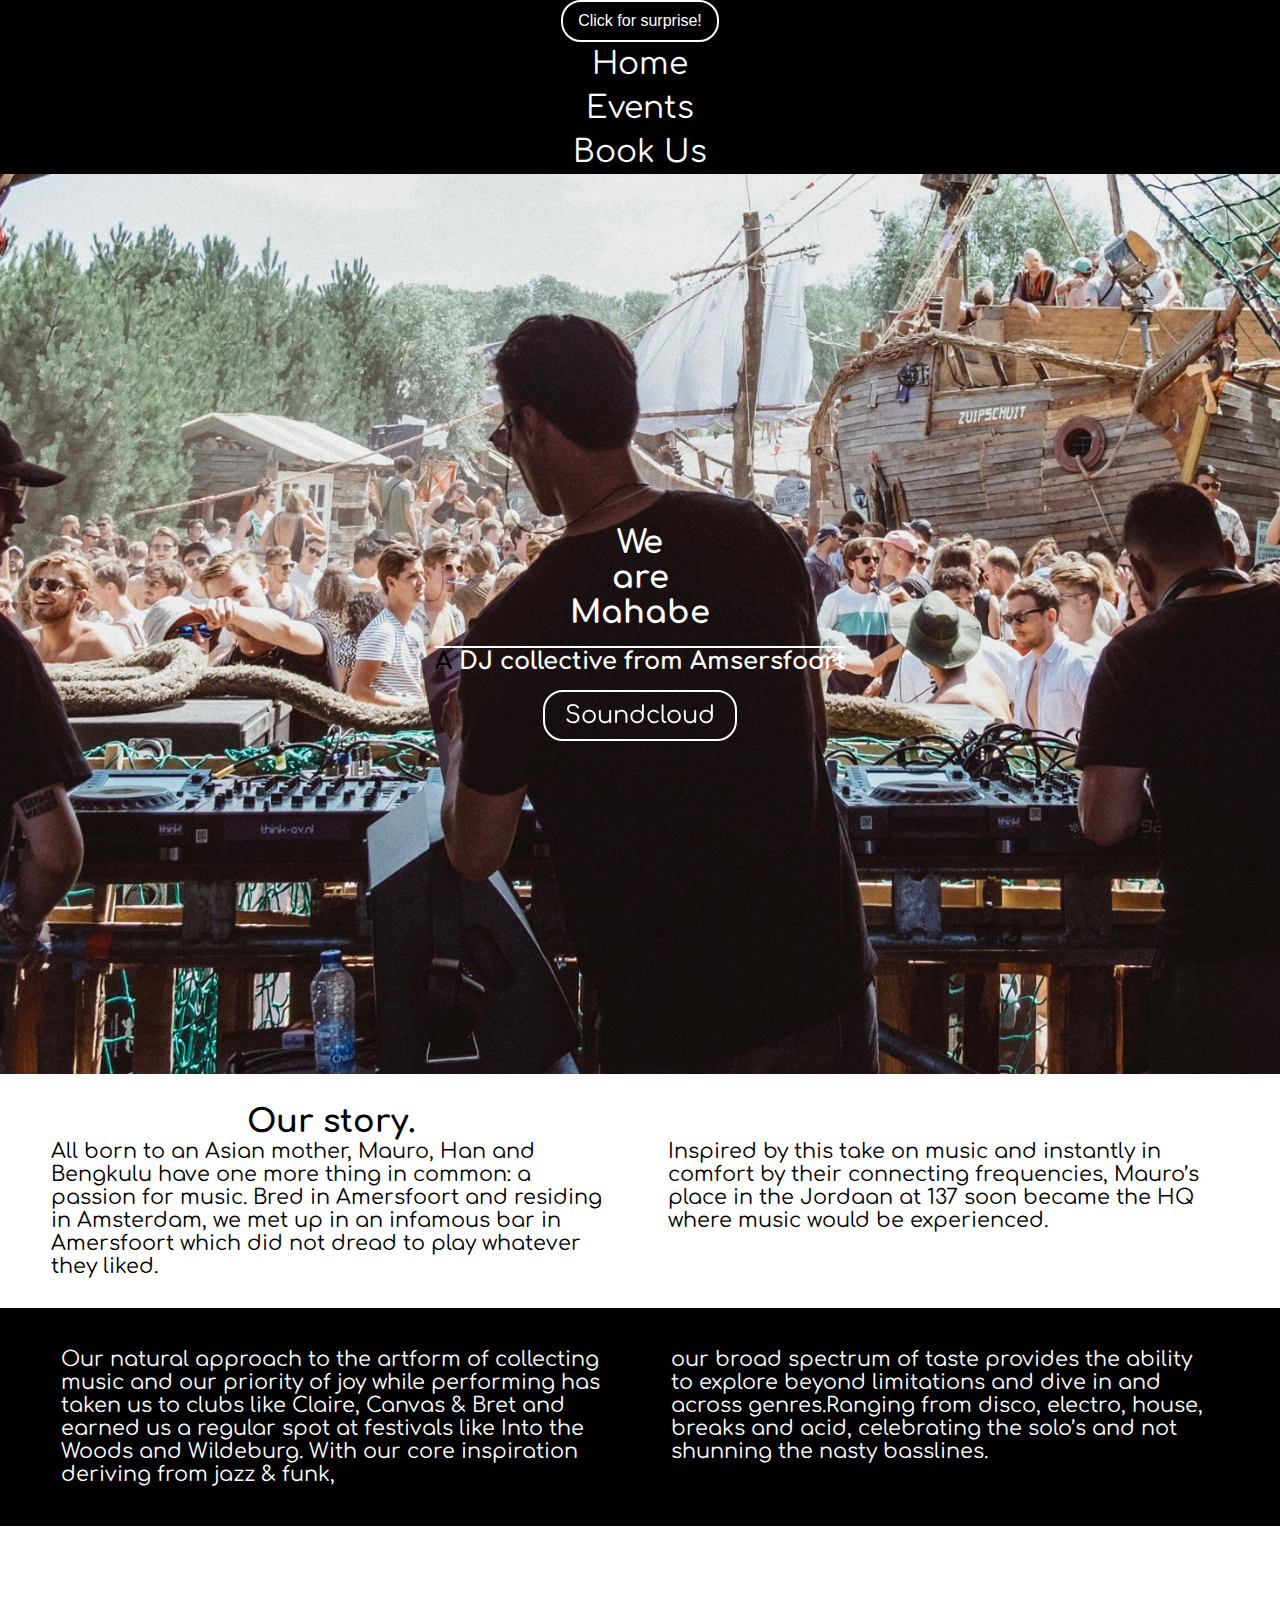
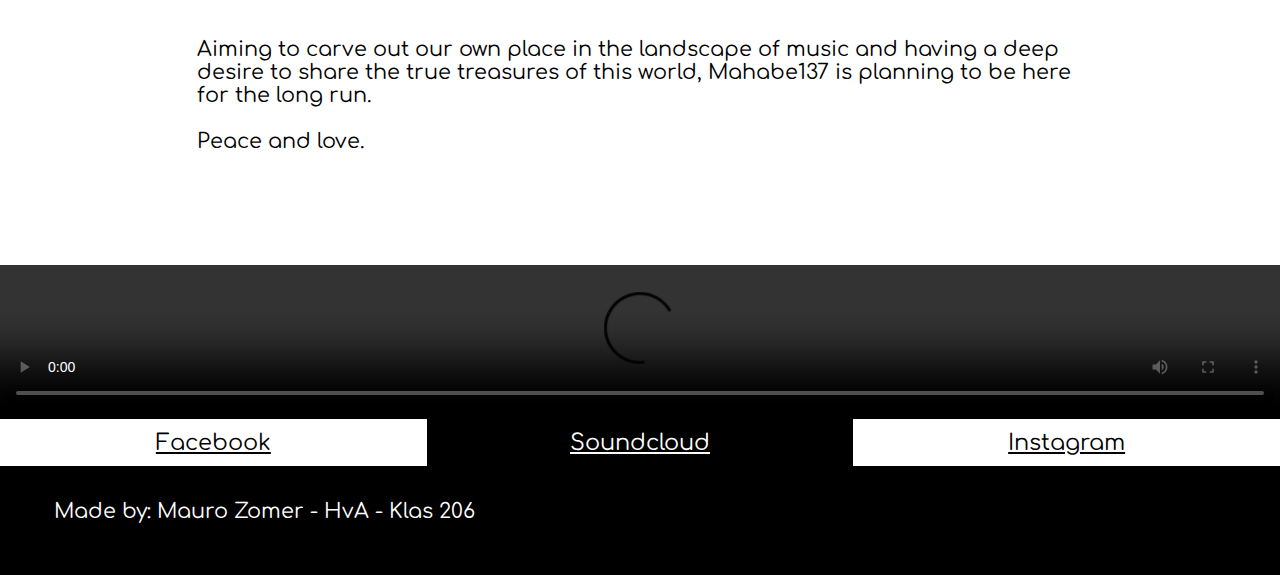
==== index.html @ cee77ab1 "Add files via upload" ====
<!DOCTYPE html>
<html lang="en">

<head>

    <meta name="viewport" content="width=device width, initial-scale=1.0">

    <link href="https://fonts.googleapis.com/css?family=Comfortaa&display=swap" rel="stylesheet">

    <meta charset="UTF-8">
    <link rel="stylesheet" href="css/styles.css" type="text/css">
    <script src="script.js"></script>

    <title>Mahabe137</title>

</head>




<body>


    <button>
        Click for surprise!
    </button>


    <nav>
        <ul>

            <li>
                <a href="index.html">Home</a></li>

            <li>
                <a href="pages/events.html">Events</a>
            </li>

            <li>
                <a href="pages/bookus.html">Book Us</a>
            </li>

        </ul>
    </nav>



    <!--voor de achtergrondafbeelding met tekst heb ik deze tutorial gebruikt: https:www.youtube.com/watch?v=hVdTQWASliE&feature=youtu.be-->
    <header id="showcase1">


        <br>
        <h1>We
            <br>are
            <br>Mahabe
        </h1>
        <br>

        <h2>
            A DJ collective from Amsersfoort
        </h2>

        <a href="https://soundcloud.com/mahabe137" target="_blank" class="soundcloudbutton">Soundcloud</a>


    </header>





    <main>

        <section id="section-a">
            <h1>Our story.</h1>
            <br>
            <br>
            <p>All born to an Asian mother, Mauro, Han and Bengkulu have one more thing in common: a passion for music. Bred in Amersfoort and residing in Amsterdam, we met up in an infamous bar in Amersfoort which did not dread to play whatever they liked.</p>
            <p>Inspired by this take on music and instantly in comfort by their connecting frequencies, Mauro’s place in the Jordaan at 137 soon became the HQ where music would be experienced.</p>
        </section>




        <section id="section-b">
            <p>Our natural approach to the artform of collecting music and our priority of joy while performing has taken us to clubs like Claire, Canvas & Bret and earned us a regular spot at festivals like Into the Woods and Wildeburg. With our core inspiration deriving from jazz & funk, </p>

            <p>our broad spectrum of taste provides the ability to explore beyond limitations and dive in and across genres.Ranging from disco, electro, house, breaks and acid, celebrating the solo’s and not shunning the nasty basslines. </p>
        </section>




        <section id="section-c">
            <p>Aiming to carve out our own place in the landscape of music and having a deep desire to share the true treasures of this world, Mahabe137 is planning to be here for the long run. <br> <br>
                Peace and love.</p>
        </section>




        <div class="fullscreen-video-wrap">
            <video controls>
                <source src="video/VIDEO-2018-07-16-15-32-35.mp4" type="video/mp4">
            </video>
        </div>

    </main>




    <footer>
        <div class="div1">
            <a href="https://www.facebook.com/mahabe137/" target="_blank" class="fbbutton">Facebook</a>

        </div>


        <div class="div2">
            <a href="https://soundcloud.com/mahabe137" target="_blank" class="scbutton">Soundcloud</a>
        </div>


        <div class="div3">
            <a href="https://www.instagram.com/mahabe137/?hl=nl" target="_blank" class="igbutton">Instagram</a>

        </div>




        <div class="div4">
            <p>Made by: Mauro Zomer - HvA - Klas 206</p>
            <p></p>
        </div>
    </footer>
     


    <script src="script.js"></script>

</body></html>
---- css/styles.css ----
* {
    margin: 0
}

:focus {
    background: pink;
}



/**********************************SURPRISEBUTTON********************************/
/**********************************SURPRISEBUTTON********************************/
button {
    display: block;
    font-size: 1em;
    color: white;
    background-color: black;
    ;
    border: white 2px solid;
    padding: 5px 5px;
    border-radius: 20px;
    margin: auto auto;
    padding: 10px 15px;
    font-size: 1em;
    cursor: pointer;
}

button:hover {
    border: hotpink 2px dashed;
}

/**********************************SURPRISEBUTTON********************************/
/**********************************SURPRISEBUTTON********************************/









/**********************************NAVBAR********************************/
/**********************************NAVBAR********************************/
nav {
    position: sticky;
    top: 0;
    background: black;
}

nav.toggle {
    background-color: hotpink;
}


nav ul {
    list-style-type: none;
    padding: 0;
}


nav a {
    font-family: 'Comfortaa';
    font-size: 1.3em;
    text-decoration: none;
    color: white;
    display: flex;
    justify-content: center;
    padding: 5px;

}


nav a:hover {
    background-color: white;
    color: black;
}

/**********************************NAVBAR********************************/
/**********************************NAVBAR********************************/




body {
    margin: 0;
    font-family: 'Comfortaa';
    background-color: black;
    color: white;
}




/******************************* SHOWCASE 1 ********************************/
/******************************* SHOWCASE 1 ********************************/
/* voor de achtergrondafbeelding met tekst heb ik deze tutorial gebruikt: https://www.youtube.com/watch?v=hVdTQWASliE&feature=youtu.be */

#showcase1 {

    background-image: url("../images/wearemahabe.jpeg");
    background-size: cover;
    background-position: center;
    height: 100vh;
    display: flex;
    flex-direction: column;
    justify-content: center;
    align-items: center;
    padding: 0px 20px;
}

#showcase h1 {
    font-size: 2em;
}


#showcase1 h2 {
    text-decoration: overline;
}

#showcase1 h2:first-letter {
    color: black
}






#showcase1 .soundcloudbutton {
    font-size: 1.5em;
    text-decoration: none;
    color: white;
    border: white 2px solid;
    padding: 10px 20px;
    border-radius: 20px;
    margin-top: 15px;

    transform: rotate(360deg);
    transition-timing-function: cubic-bezier(2, .5, .3, 1.40);
}

#showcase1 .soundcloudbutton:hover {
    color: hotpink;
    border: orange 2px dashed;
    border-radius: 50% 20% / 10% 40%;

    background-color: orange;
    transition-duration: 1s;
    transform: rotate(12deg);
}


#showcase1 .soundcloudbutton:active {
    background: red;
}

/******************************* SHOWCASE 1 ********************************/
/******************************* SHOWCASE 1 ********************************/










/*************************** tekst sections ************************/
/*************************** tekst sections ************************/
#section-a {
    display: grid;
    grid-template-columns: 1fr 1fr;
    grid-column-gap: 14px;
    padding: 30px;
    background-color: white;
    color: black;
    text-align: left;
}


#section-b {
    display: grid;
    grid-template-columns: 1fr 1fr;
    grid-column-gap: 20px;
    padding: 40px;
    color: white;
    text-align: left;
}

#section-c {
    padding: 7em;
    background-color: white;
    color: black;
    text-align: left;
}

#section-c:last-line {
    text-decoration: underline;
}

/*************************** tekst sections ************************/
/*************************** tekst sections ************************/









/******************************** video ********************************/
/******************************** video ********************************/
.fullscreen-video-wrap video {
    max-width: 100%;
    max-height: 100%;
}
/******************************** video ********************************/
/******************************** video ********************************/















/*********************************FORM************************************/
/*********************************FORM************************************/
form {
    font-size: 1.2em;
    display: flex;
    flex-direction: column;
    transition: all 1s;
    padding: 1em 5em;
}



form:focus-within {
    background-color: hotpink;
}

fieldset {
    display: flex;
    flex-direction: column;
    justify-content: center;
    margin-bottom: 1em;
    transition: all .2s;
    padding: 1em;
    background: gray;
}

input,
textarea {
    width: 100%
}


input:focus {
    transform: scale(1.03)
}

#submit-button {
    display: block;
    font-size: em;
    color: white;
    background-color: black;
    border: white 2px solid;
    padding: 5px 5px;
    border-radius: 20px;
    margin-bottom: 2em;
    padding: 10px 15px;
    font-size: 1em;
    cursor: pointer;
}

#submit-button:hover {
    border: hotpink 2px dashed;
}

/*********************************FORM************************************/
/*********************************FORM************************************/








/*********************************EVENTS**********************************/
/*********************************EVENTS**********************************/
/*BRON: https://www.youtube.com/watch?v=h5K9O6FkIp0*/
.events {
    position: absolute;
    top: 50%;
    left: 50%;
    transform: translate(-50%, -50%);

    padding: 1em;
    box-sizing: border-box;
    overflow: hidden;
}


.events:before {
    content: ' ';
    position: absolute;
    top: 0;
    left: 0;
    width: 100%;
    height: 100%;
    background-color: black;
    mix-blend-mode: difference;
}

.events:after {
    content: '';
    position: absolute;
    top: 0;
    left: -100%;
    width: 100%;
    height: 100%;
    background-color: white;
    mix-blend-mode: difference;
    transition: 1s;
    transition-timing-function: cubic-bezier(1.000, 0.250, 0.425, -0.600);

}

.events:hover:after {
    left: 0%;
}

.events h1 {
    color: white;
}

.events h2 {
    color: white;
}

.events li {
    color: white;
}

.events a {
    color: white;
}

/*********************************EVENTS**********************************/
/*********************************EVENTS**********************************/





/*******************************FOOTER************************************/
/*******************************FOOTER************************************/
footer {

    right: 0;
    bottom: 0;
    left: 0;
    font-size: 0.5em;
    display: grid;
    grid-template-columns: 1fr 1fr 1fr;
    text-align: center
}

.div1 {
    padding: 1em;
    background: white;
}

.fbbutton {
    color: black;
    font-size: 2em;
}

.fbbutton:hover {
    color: blue;
}


.div2 {
    padding: 1em;
    background: black;
}

.scbutton {
    color: white;
    font-size: 2em;
}

.scbutton:hover {
    color: orange;
}


.div3 {
    padding: 1em;
    background: white;
}

.igbutton {
    color: black;
    font-size: 2em;
}

.igbutton:hover {
    color: mediumvioletred;

}


.div4 {
    font-size: 2em;
    padding: 1.5em;
    background: black;
    grid-column: 1/4;
    color: white;
    text-align: left;
}



/*css voor footer in events pagina (anders staat de footer bovenaan (ik snap niet waarom)*/
.eventsfooter {
    position: absolute;
}

/*******************************FOOTER************************************/
/*******************************FOOTER************************************/








/*******************************MEDIAQUERIES************************************/
/*******************************MEDIAQUERIES************************************/
@media (orientation: portrait) {}


@media (min-width: 600px) {
    p {
        font-size: 1.3rem;
        padding-left: 1em;
        padding-right: 1em;
    }

    h1 {
        text-align: center;
    }

    #section-c {
        padding-left: 11em;
        padding-right: 11em;
    }

    nav {
        font-size: 1.5em;
    }

    video {
        min-width: 100%;
        min-height: 100%;
    }

    footer {
        font-size: 0.7em;
    }

}

/*******************************MEDIAQUERIES************************************/
/*******************************MEDIAQUERIES************************************/
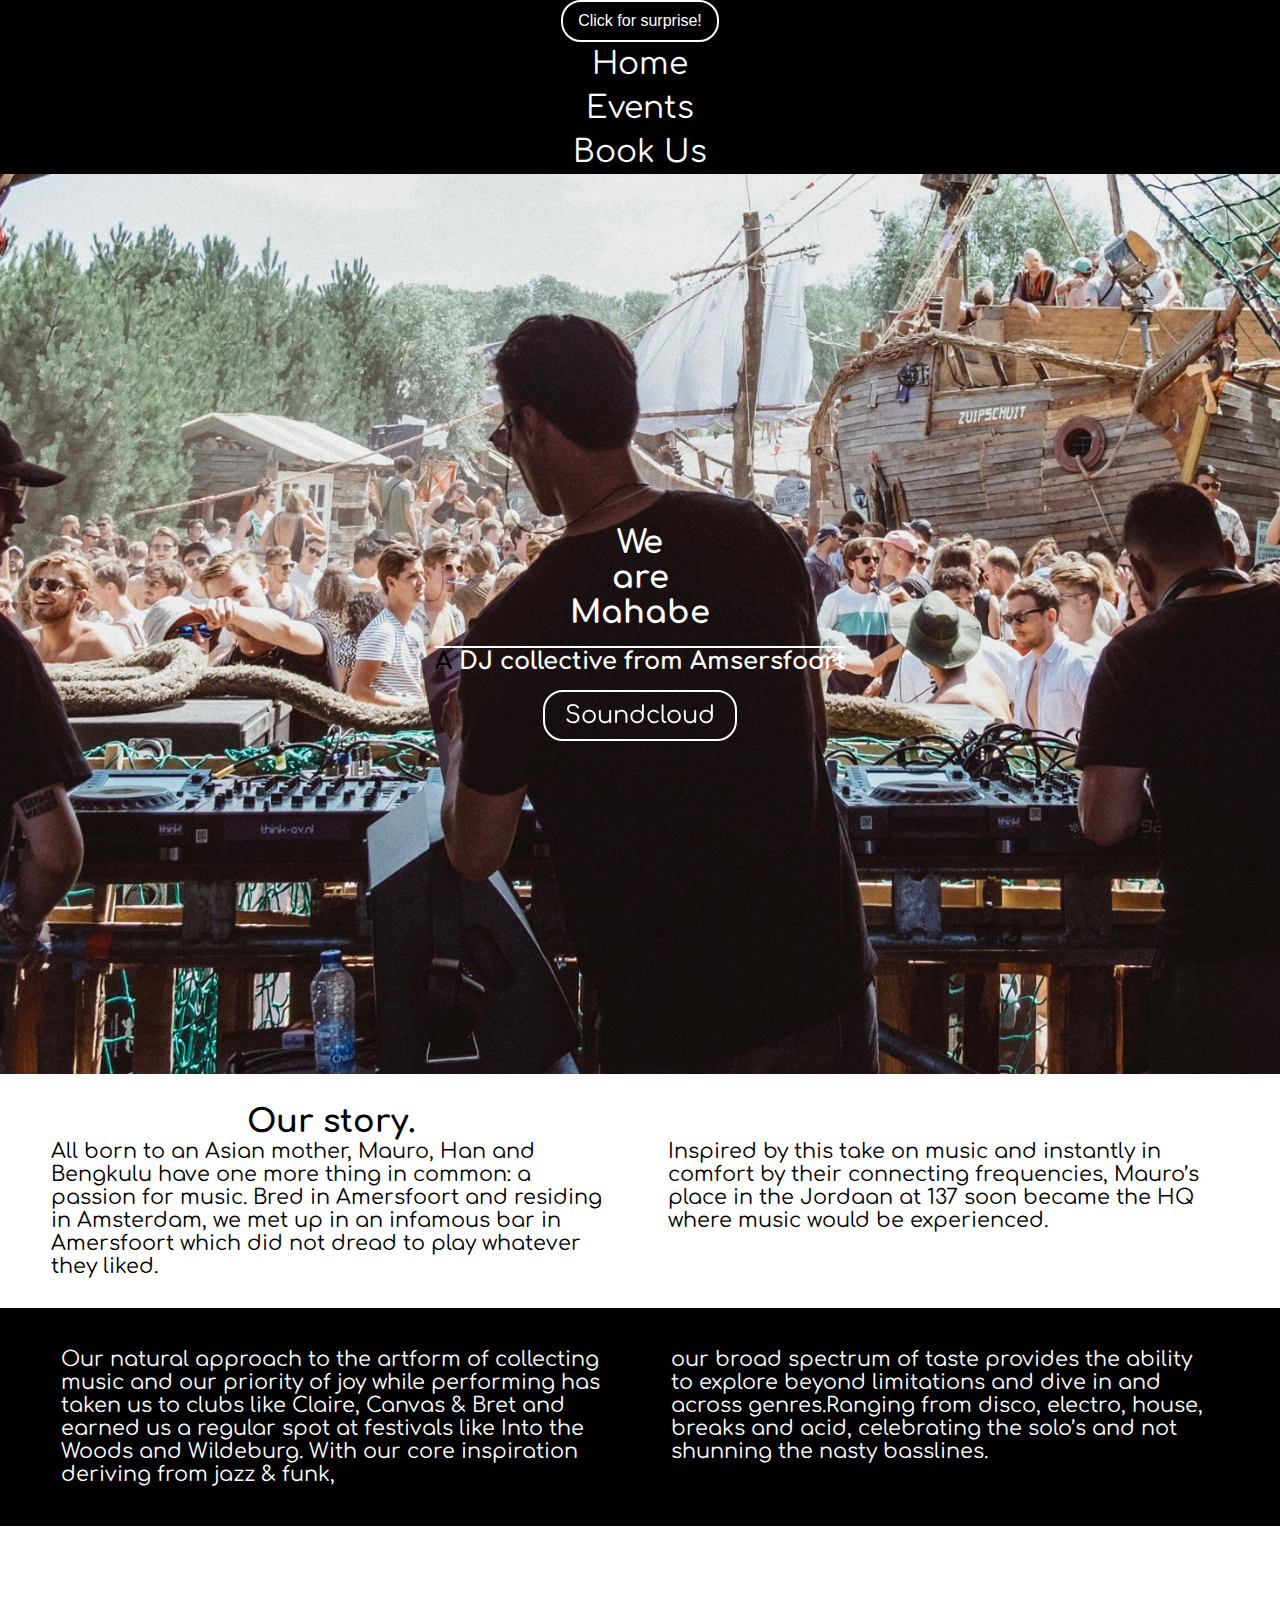
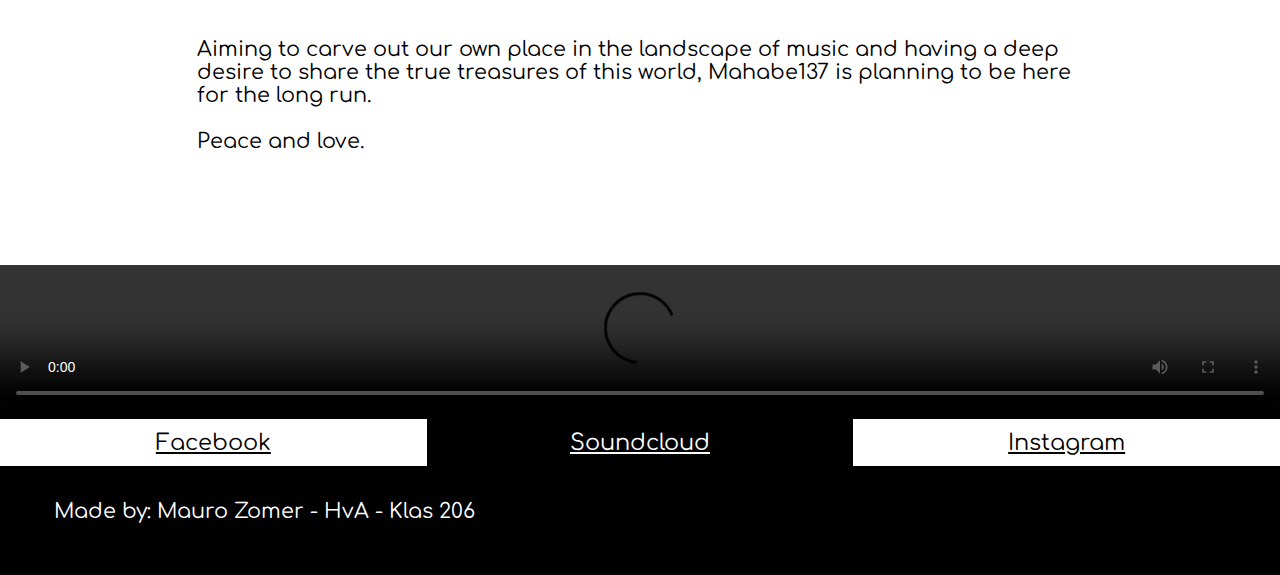
==== commit 57dfbe74: "Update index.html" ====
--- a/index.html
+++ b/index.html
@@ -8,7 +8,7 @@
     <link href="https://fonts.googleapis.com/css?family=Comfortaa&display=swap" rel="stylesheet">
 
     <meta charset="UTF-8">
-    <link rel="stylesheet" href="css/styles.css" type="text/css">
+    <link rel="stylesheet" href="/css/styles.css" type="text/css">
     <script src="script.js"></script>
 
     <title>Mahabe137</title>
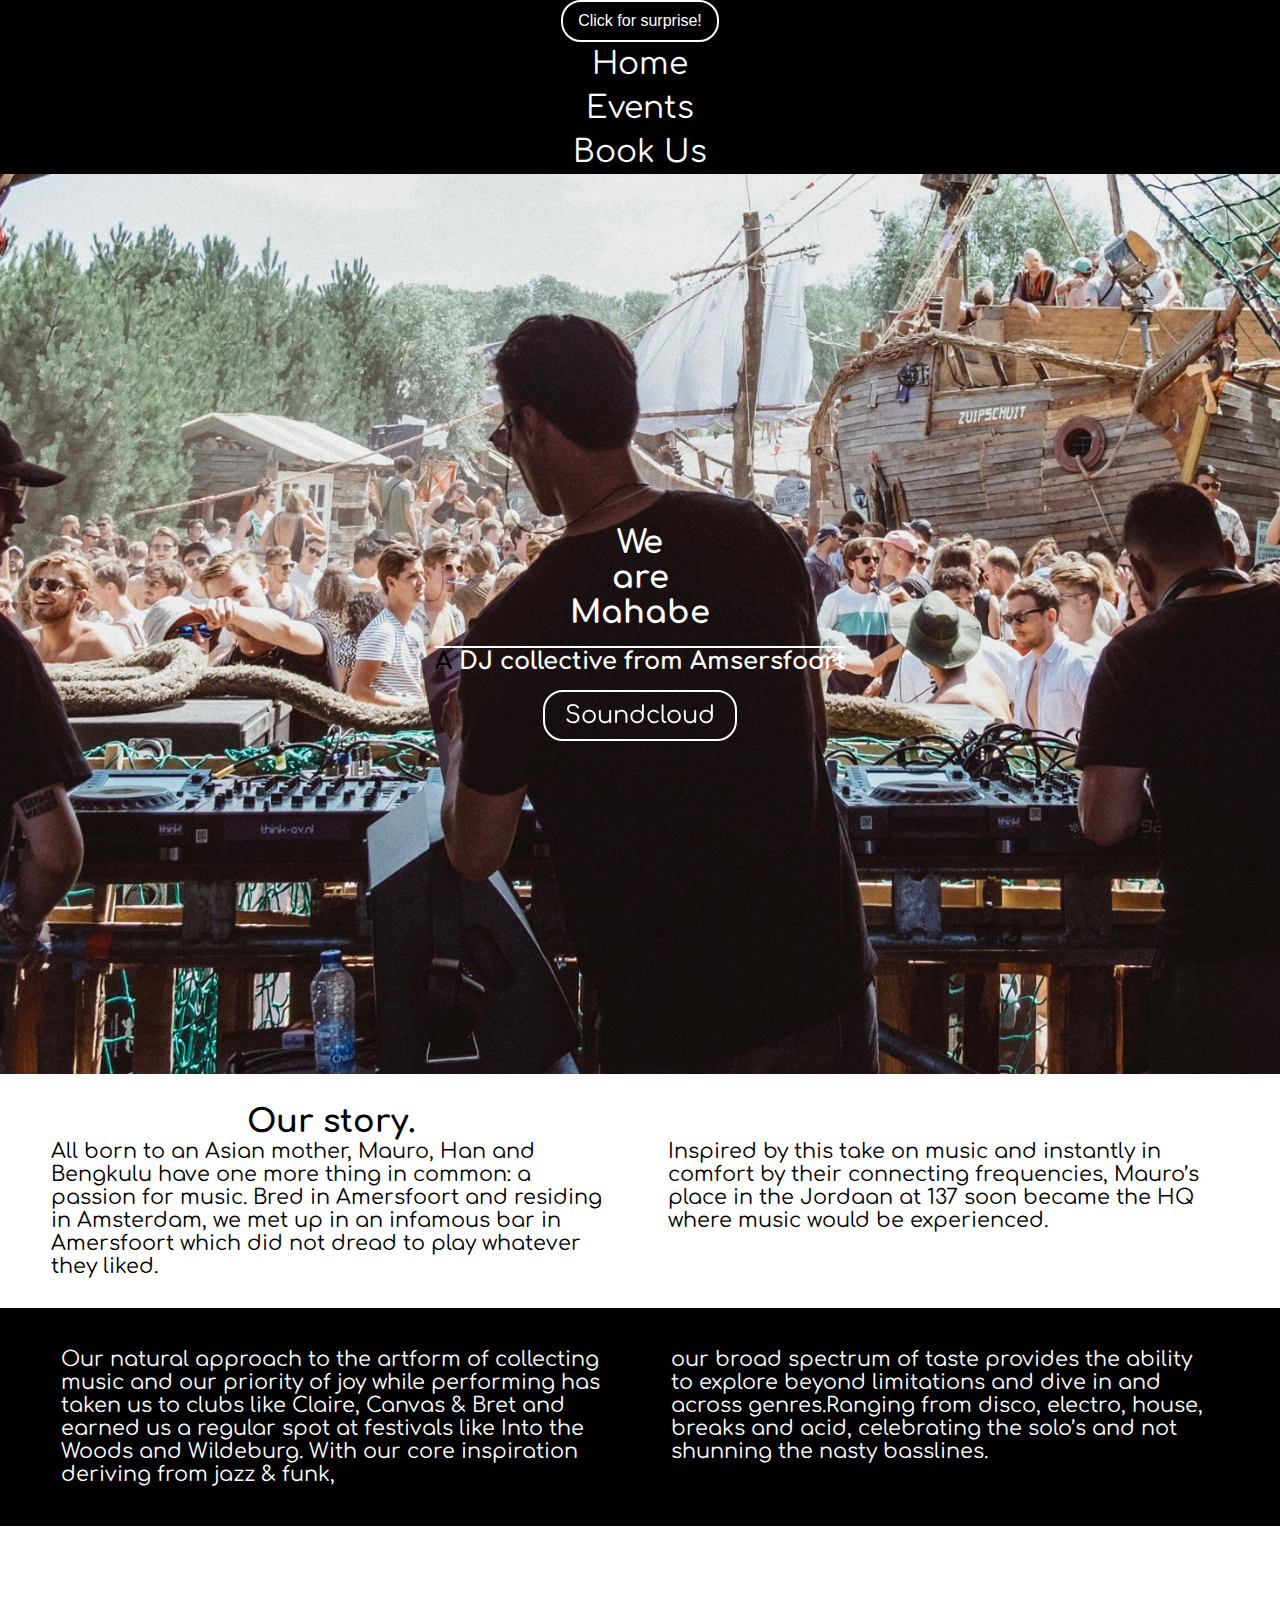
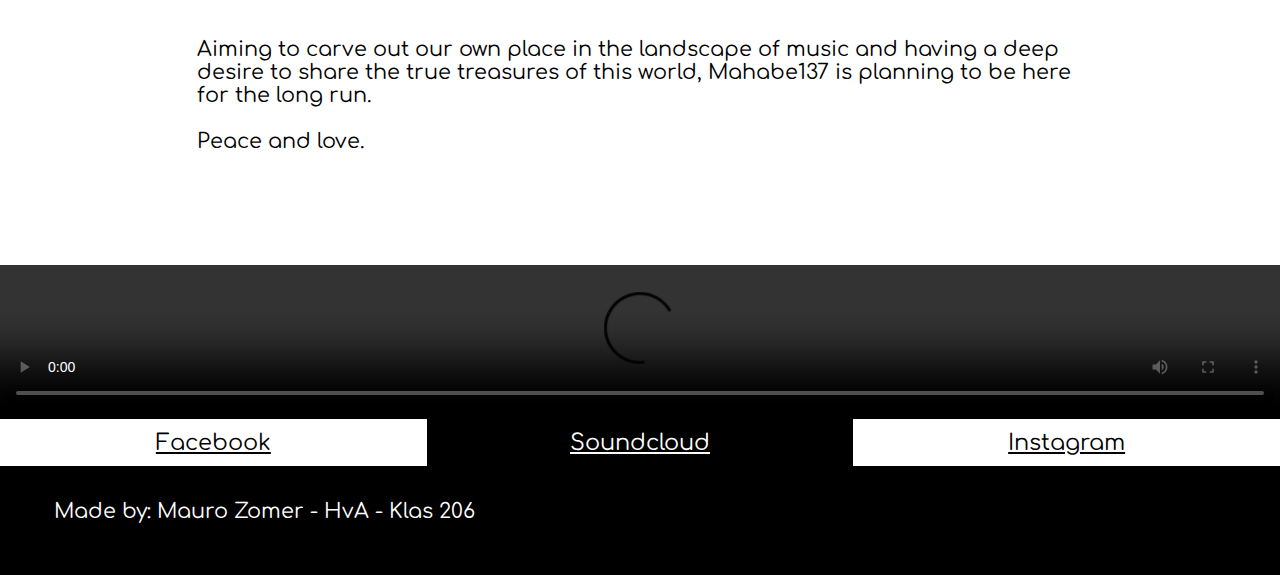
==== commit f000b33e: "Update index.html" ====
--- a/index.html
+++ b/index.html
@@ -8,7 +8,7 @@
     <link href="https://fonts.googleapis.com/css?family=Comfortaa&display=swap" rel="stylesheet">
 
     <meta charset="UTF-8">
-    <link rel="stylesheet" href="/css/styles.css" type="text/css">
+    <link rel="stylesheet" href="css/styles.css" type="text/css">
     <script src="script.js"></script>
 
     <title>Mahabe137</title>
